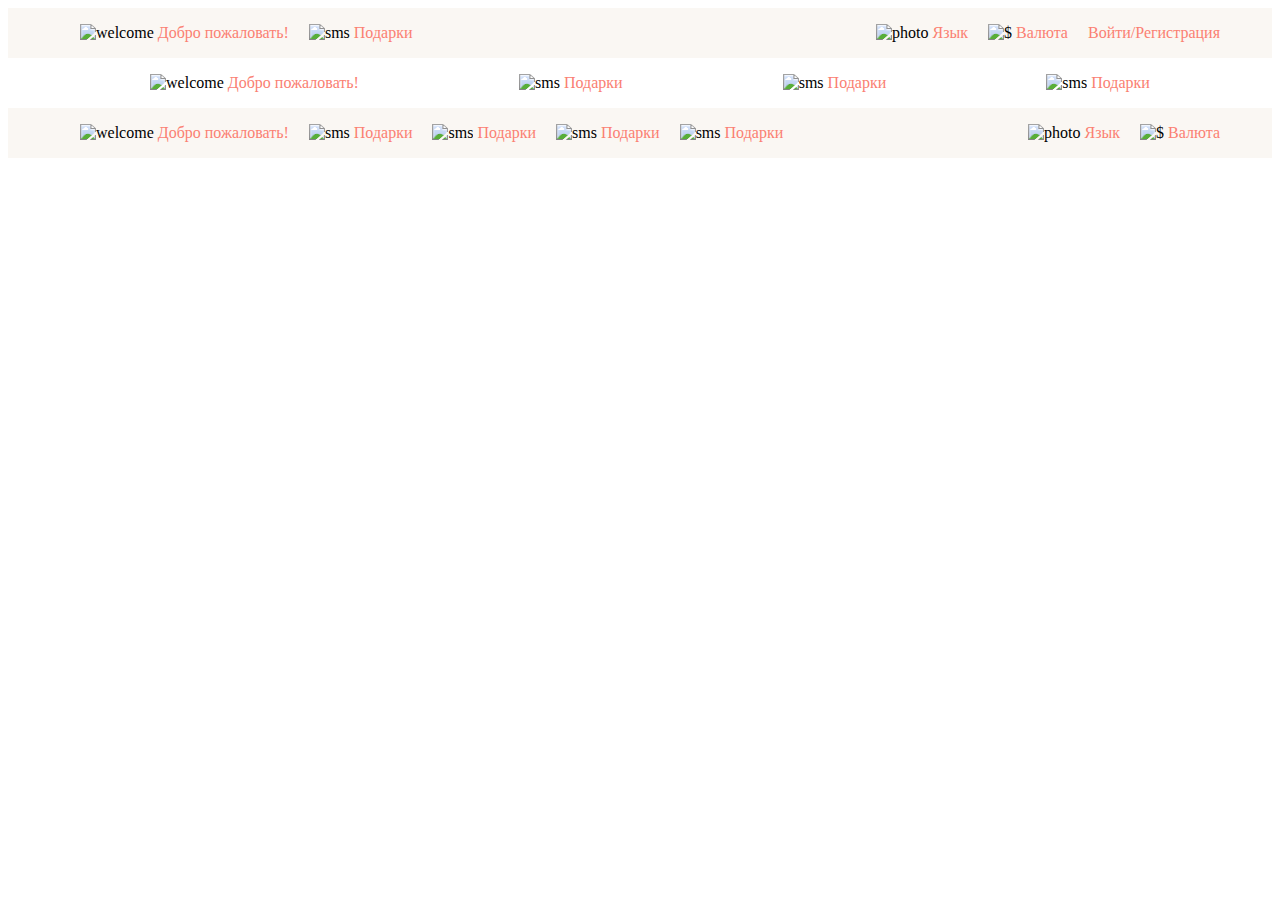
==== html/index.html @ f15d33f8 "Add files via upload" ====
<!DOCTYPE html>
<html lang="ru">

<head>
    <meta charset="UTF-8">
    <link rel="stylesheet" href="../css/style.css">
    <link href="https://fonts.googleapis.com/css2?family=Akronim&display=swap" rel="stylesheet">
    <title>Document</title>
</head>

<body>
    <header>
        <!-- HEADER-FIRST-BLOCK-START -->
        <div class="first-block">

            <div class="container">
                <ul>
                    <li><img src="" alt="welcome" id="wel">
                        <a href="#" class="pipe">Добро пожаловать!</a>
                    </li>
                    <li><img src="" alt="sms" id="prs"> <a href="#">Подарки</a> </li>
                </ul>

                <ul>
                    <li><img src="" alt="photo" id="lng"> <a href="#">Язык</a> </li>
                    <li><img src="" alt="$" id="cur"> <a href="#">Валюта</a> </li>
                    <li> <a href="#">Войти/Регистрация</a></li>
                </ul>
            </div>
            <!-- /.container -->
        </div>
        <!-- HEADER-TOP-END -->

        <!-- SECOND-BLoCK -->
        <div class="second-block">
            <div class="container">
                <ul>
                    <li><img src="" alt="welcome" id="wel">
                        <a href="#" class="pipe">Добро пожаловать!</a>
                    </li>
                    <li><img src="" alt="sms" id="prs"> <a href="#">Подарки</a> </li>
                    <li><img src="" alt="sms" id="prs"> <a href="#">Подарки</a> </li>
                    <li><img src="" alt="sms" id="prs"> <a href="#">Подарки</a> </li>
                </ul>
            </div>
            <!-- /.container -->
        </div>
        <!-- /.second-block -->

        <!-- THIRD-BLOCK -->
        <div class="third-block">
            <div class="container">
                <ul>
                    <li><img src="" alt="welcome" id="wel">
                        <a href="#" class="pipe">Добро пожаловать!</a>
                    </li>
                    <li><img src="" alt="sms" id="prs"> <a href="#">Подарки</a> </li>
                    <li><img src="" alt="sms" id="prs"> <a href="#">Подарки</a> </li>
                    <li><img src="" alt="sms" id="prs"> <a href="#">Подарки</a> </li>
                    <li><img src="" alt="sms" id="prs"> <a href="#">Подарки</a> </li>
                </ul>
                <ul>
                    <li><img src="" alt="photo" id="lng"> <a href="#">Язык</a> </li>
                    <li><img src="" alt="$" id="cur"> <a href="#">Валюта</a> </li>
                </ul>
            </div>
            <!-- /.container -->
        </div>
        <!--THIRD-BLOCK-END -->
    </header>
</body>

</html>
---- css/style.css ----
* {
    box-sizing: border-box;
    /* margin: 0; */
    /* padding: 0; */
}

.container {
    width: 1200px;
    margin: 0 auto;
}
.first-block,
.third-block {
    background-color: rgb(250, 247, 243);
}
.first-block > .container {
    display: flex;
    justify-content: space-between;
}
.third-block > .container {
    display: flex;
    justify-content: space-between;
}
ul {
    display: flex;
    list-style: none;
}
li {
    margin-right: 20px;
}
a {
    text-decoration: none;
    color: salmon;
}
.second-block ul {
    display: flex;
    justify-content: space-around;
}

/* header {
    width: 100%;
    height: 30px;
   
    

    align-items: inherit;
    box-shadow: rgb(245, 135, 0);
} */
/* div ul li a {
    text-decoration: none;
    color: rgb(250, 145, 84);
    font-family: "Akronim", cursive;
    font-size: 10px;
} */
/* li {
    list-style: none;
    color: ;
}
header li {
    display: inline-block;
    flex-direction: row;
}
div ul li {
    display: inline;
    padding: 20px;
}
#wel {
    width: 20px;
    height: 20px;
    padding-top: 5px;
    /* margin-bottom: 5px; */
/* }
#prs {
    width: 20px;
    height: 20px;
    padding-top: 5px;
}
#lng {
    width: 20px;
    height: 20px;
    padding-top: 5px;
}
#cur {
    width: 20px;
    height: 20px;
    padding-top: 5px;
}  */
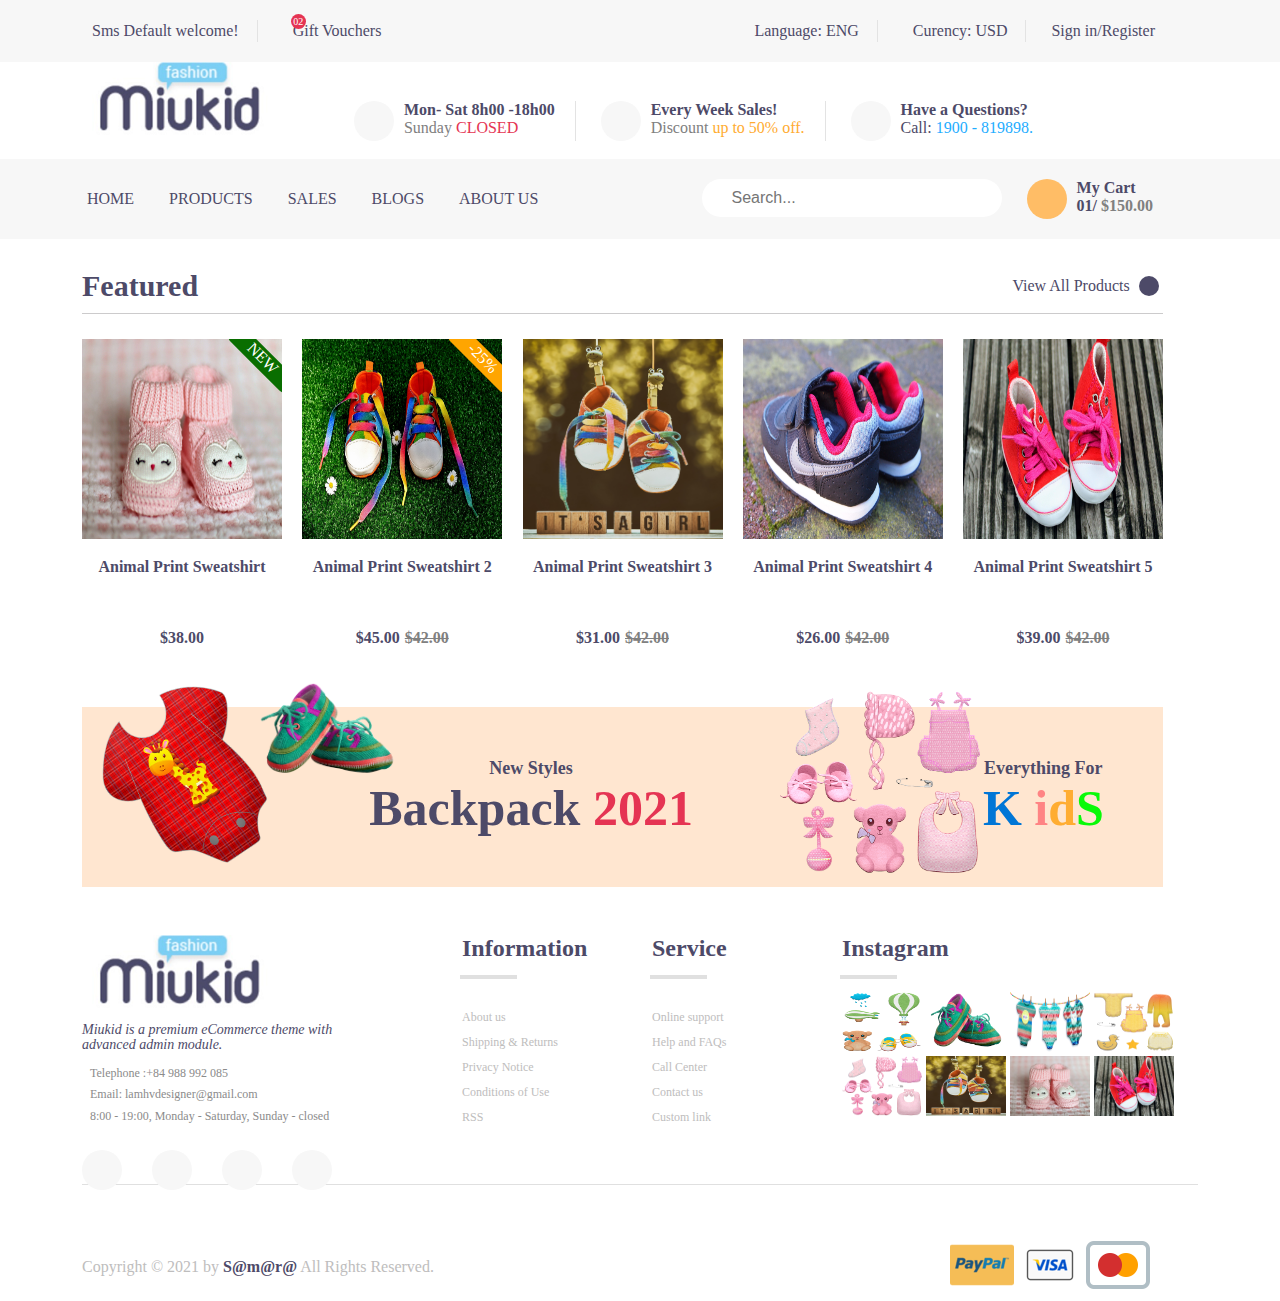
==== commit d400a42e: "Add files via upload" ====
--- a/html/index.html
+++ b/html/index.html
@@ -3,9 +3,13 @@
 
 <head>
     <meta charset="UTF-8">
+    <meta name="viewport" content="width=device-width, initial-scale=1.0">
+    <link rel="stylesheet" href="../css/bootstrap-5/css/bootstrap-grid.min.css">
     <link rel="stylesheet" href="../css/style.css">
+    <link href="../fontawesome/css/all.css" rel="stylesheet">
     <link href="https://fonts.googleapis.com/css2?family=Akronim&display=swap" rel="stylesheet">
     <title>Document</title>
+
 </head>
 
 <body>
@@ -14,17 +18,17 @@
         <div class="first-block">
 
             <div class="container">
-                <ul>
-                    <li><img src="" alt="welcome" id="wel">
-                        <a href="#" class="pipe">Добро пожаловать!</a>
+                <ul class="nav nav-border">
+                    <li><i class="fas fa-bullhorn"></i>
+                        <a href="#" class="pipe">Sms Default welcome! </a>
                     </li>
-                    <li><img src="" alt="sms" id="prs"> <a href="#">Подарки</a> </li>
+                    <li class="two"><i class="fas fa-gift"></i><span>02</span>Gift Vouchers </li>
                 </ul>
 
-                <ul>
-                    <li><img src="" alt="photo" id="lng"> <a href="#">Язык</a> </li>
-                    <li><img src="" alt="$" id="cur"> <a href="#">Валюта</a> </li>
-                    <li> <a href="#">Войти/Регистрация</a></li>
+                <ul class="nav nav-border">
+                    <li><i class="fas fa-language"></i><a href="#">Language: ENG </a> </li>
+                    <li><i class="far fa-money-bill-alt"></i> <a href="#"> Curency: USD </a> </li>
+                    <li> <a href="#">Sign in/Register</a></li>
                 </ul>
             </div>
             <!-- /.container -->
@@ -32,42 +36,364 @@
         <!-- HEADER-TOP-END -->
 
         <!-- SECOND-BLoCK -->
-        <div class="second-block">
+        <section>
             <div class="container">
-                <ul>
-                    <li><img src="" alt="welcome" id="wel">
-                        <a href="#" class="pipe">Добро пожаловать!</a>
-                    </li>
-                    <li><img src="" alt="sms" id="prs"> <a href="#">Подарки</a> </li>
-                    <li><img src="" alt="sms" id="prs"> <a href="#">Подарки</a> </li>
-                    <li><img src="" alt="sms" id="prs"> <a href="#">Подарки</a> </li>
-                </ul>
+                <div class="second-block">
+                    <div class="logo">
+                        <img src="../img/logo2.png" alt="logo" class="logo">
+                    </div>
+                    <div class="nav">
+                        <ul>
+                            <li class="nav-icons">
+                                <div class="left"><span class="circle"><i class="far fa-calendar-alt"></i></span></div>
+                                <div class="right"> <span class="text-bold">Mon- Sat 8h00 -18h00</span>
+                                    <p class="gray">Sunday <span class="red">CLOSED</span>
+                                </div>
+                                </p>
+                            </li>
+                            <li class="nav-icons">
+                                <div class="left"><span class="circle"><i class="fas fa-bookmark"></i></span></div>
+                                <div class="right"><span class="text-bold">Every Week Sales!</span>
+                                    <p class="gray"> Discount <span class="yellow">up to 50%
+                                            off.</span></p>
+                                </div>
+                            </li>
+                            <li class="nav-icons">
+                                <div class="left"><span class="circle"><i class="fas fa-phone-alt"></i></span></div>
+                                <div class="right"><span class="text-bold">Have a Questions? </span>
+                                    <p>Call: <span class="blue">1900 - 819898.</span></p>
+                                </div>
+
+                            </li>
+                        </ul>
+                    </div>
+                    <!-- /.nav -->
+                </div>
+                <!-- /.second-block -->
             </div>
             <!-- /.container -->
+
+
+
+            <!-- THIRD-BLOCK -->
+            <div class="third-block">
+                <div class="container">
+                    <ul class=" menu">
+                        <li>
+                            <a class="nav-link" href="#">Home
+                                <ul class="dropmenu">
+                                    <li>Homepage1</li>
+                                    <li>Homepage2</li>
+                                    <li>Homepage3</li>
+                                </ul>
+                            </a>
+                        </li>
+                        <li>
+                            <a class="nav-link nav-arrow" href="#">Products
+                                <i class="fas fa-chevron-down"></i>
+                                <ul class="dropmenu">
+                                    <li>Homepage1</li>
+                                    <li>Homepage2</li>
+                                    <li>Homepage3</li>
+                                </ul>
+                            </a>
+                        </li>
+                        <li>
+                            <a class="nav-link nav-arrow" href="#">Sales
+                                <i class="fas fa-chevron-down"></i>
+                                <ul class="dropmenu">
+                                    <li>Homepage1</li>
+                                    <li>Homepage2</li>
+                                    <li>Homepage3</li>
+                                </ul>
+                            </a>
+
+                        </li>
+                        <li> <a class="nav-link" href="#">Blogs</a> </li>
+                        <li> <a class="nav-link" href="#">About Us</a> </li>
+                    </ul>
+                    <ul class="nav">
+                        <li class="search-icon"><input class="search" type="text" placeholder="Search...">
+                            <im class="fas fa-search "></im>
+                        </li>
+
+
+                        <li class="nav-icons icon-cart">
+                            <div class="left"><span class="circle circle-orange"><i
+                                        class="fas fa-shopping-bag"></i></span></div>
+                            <div class="right"> <span class="text-bold">My Cart </span>
+                                <p class="text-bold">01/ <span class="gray">$150.00 </span>
+                            </div>
+                            </p>
+                        </li>
+                    </ul>
+
+                </div>
+                <!-- /.container -->
+            </div>
+            <!--THIRD-BLOCK-END -->
+        </section>
+    </header>
+    <main>
+        <section>
+            <div class="container">
+                <div class="main-container">
+                    <div class="main-title">
+                        <h2>Featured </h2>
+                        <div class="view-arrow">
+                            <a href="">
+                                <div>View All Products</div>
+                                <div class="circle arrow"><i class="fas fa-chevron-right"></i></div>
+                            </a>
+                        </div>
+                        <!-- /.view-arrow -->
+                    </div>
+                    <!-- /.main-title -->
+
+                    <div class="main-cards">
+                        <div class="main-card">
+                            <span class="tootal new">NEW</span>
+                            <img src="../img/CARDS/shoes7.jpg" alt="shoes1" class="main-card-img">
+                            <h4 class="main-card-title">Animal Print Sweatshirt
+                            </h4>
+                            <div class="stars">
+                                <i class="fas fa-star"></i>
+                                <i class="fas fa-star"></i>
+                                <i class="fas fa-star"></i>
+                                <i class="fas fa-star"></i>
+                                <i class="fas fa-star"></i>
+                            </div>
+                            <!-- /.stars -->
+                            <p class="price">$38.00 </p>
+                            <div class="card-icons">
+                                <div class="circle icons add-to-card"><i class="fas fa-shopping-bag"></i></div>
+                                <div class="circle icons"><i class="fas fa-search-plus"></i></div>
+                                <div class="circle icons red"><i class="fas fa-heart"></i></div>
+                            </div>
+                            <!-- /.card-icons -->
+                        </div>
+                        <!-- /.main-card -->
+                        <div class="main-card">
+                            <span class="tootal sale25">-25%</span>
+                            <img src="../img/CARDS/shoes10.jpg" alt="shoes2" class="main-card-img">
+                            <h4 class="main-card-title">Animal Print Sweatshirt 2</h4>
+                            <div class="stars">
+                                <i class="fas fa-star"></i>
+                                <i class="fas fa-star"></i>
+                                <i class="fas fa-star"></i>
+                                <i class="fas fa-star"></i>
+                                <i class="fas fa-star-half-alt"></i>
+                            </div>
+                            <!-- /.stars -->
+                            <p class="price">$45.00<del>$42.00 </del></p>
+                            <div class="card-icons">
+                                <div class="circle icons add-to-card"><i class="fas fa-shopping-bag"></i></div>
+                                <div class="circle icons"><i class="fas fa-search-plus"></i></div>
+                                <div class="circle icons red"><i class="fas fa-heart"></i></div>
+                            </div>
+                            <!-- /.card-icons -->
+                        </div>
+                        <!-- /.main-card -->
+                        <div class="main-card">
+                            <img src="../img/CARDS/shoes6.jpg" alt="shoes3" class="main-card-img">
+                            <h4 class="main-card-title">Animal Print Sweatshirt 3</h4>
+                            <div class="stars">
+                                <i class="fas fa-star"></i>
+                                <i class="fas fa-star"></i>
+                                <i class="fas fa-star"></i>
+                                <i class="fas fa-star-half-alt"></i>
+                                <i class="far fa-star"></i>
+                            </div>
+                            <!-- /.stars -->
+                            <p class="price">$31.00<del>$42.00</del></p>
+                            <div class="card-icons">
+                                <div class="circle icons add-to-card"><i class="fas fa-shopping-bag"></i></div>
+                                <div class="circle icons"><i class="fas fa-search-plus"></i></div>
+                                <div class="circle icons red"><i class="fas fa-heart"></i></div>
+                            </div>
+                            <!-- /.card-icons -->
+                        </div>
+                        <!-- /.main-card -->
+                        <div class="main-card">
+                            <img src="../img/CARDS/shoes9.jpg" alt="shoes4" class="main-card-img">
+                            <h4 class="main-card-title">Animal Print Sweatshirt 4</h4>
+                            <div class="stars">
+                                <i class="fas fa-star"></i>
+                                <i class="fas fa-star"></i>
+                                <i class="fas fa-star-half-alt"></i>
+                                <i class="far fa-star"></i>
+                                <i class="far fa-star"></i>
+                            </div>
+                            <!-- /.stars -->
+                            <p class="price">$26.00<del>$42.00</del></p>
+                            <div class="card-icons">
+                                <div class="circle icons add-to-card"><i class="fas fa-shopping-bag"></i></div>
+                                <div class="circle icons"><i class="fas fa-search-plus"></i></div>
+                                <div class="circle icons red"><i class="fas fa-heart"></i></div>
+                            </div>
+                            <!-- /.card-icons -->
+                        </div>
+                        <!-- /.main-card -->
+                        <div class="main-card">
+                            <img src="../img/CARDS/shoes8.jpg" alt="shoes5" class="main-card-img">
+                            <h4 class="main-card-title">Animal Print Sweatshirt 5</h4>
+                            <div class="stars">
+                                <i class="fas fa-star"></i>
+                                <i class="fas fa-star"></i>
+                                <i class="far fa-star"></i>
+                                <i class="far fa-star"></i>
+                                <i class="far fa-star"></i>
+                            </div>
+                            <!-- /.stars -->
+                            <p class="price">$39.00<del>$42.00</del></p>
+                            <div class="card-icons">
+                                <div class="circle icons add-to-card"><i class="fas fa-shopping-bag"></i></div>
+                                <div class="circle icons"><i class="fas fa-search-plus"></i></div>
+                                <div class="circle icons red"><i class="fas fa-heart"></i></div>
+                            </div>
+                            <!-- /.card-icons -->
+                        </div>
+                        <!-- /.main-card -->
+                    </div>
+                    <!-- /.main-cards -->
+                </div>
+                <!-- /.main-container -->
+                <div class="my-5 banner">
+                    <div class="banner-left">
+                        <div class="banner-img">
+                            <img class="bn1" src="../img/CARDS/ban.png" alt="banner">
+                            <img class="bn2" src="../img/CARDS/shoes2.png" alt="banner">
+                        </div>
+                        <!-- /.banner-img -->
+                        <div class="banner-title">
+                            <p>New Styles </p>
+                            <h2>Backpack <span class="red">2021</span> </h2>
+                        </div>
+                        <!-- /.banner-title -->
+                    </div>
+                    <!-- /.banner-left -->
+                    <div class="banner-right">
+                        <div class="banner-img">
+                            <img class="bn3" src="../img/CARDS/shoes5.png" alt="banner">
+                        </div>
+                        <!-- /.banner-img -->
+                        <div class="banner-title">
+                            <p>Everything For </p>
+                            <h2><span class="rainbow">K</span> <span class="second-lett">i</span><span
+                                    class="third-lett">d</span><span class="last-lett">S</span> </h2>
+                        </div>
+                        <!-- /.banner-title -->
+                    </div>
+                    <!-- /.banner-right -->
+
+
+                </div>
+            </div>
+            <!-- /.container -->
+
+        </section>
+    </main>
+    <footer>
+        <div class="container">
+            <div class="first-footer mb-5">
+                <div class="row">
+                    <div class="col-4">
+                        <img src="../img/logo2.png" alt="footer-logo">
+                        <p class="italic-text">Miukid is a premium eCommerce theme with advanced admin module. </p>
+                        <ul class="footer-list">
+                            <li>
+                                <a href="tel: +84 988 992 085"><i class="fas fa-phone-alt me-2"></i>Telephone :+84 988
+                                    992
+                                    085</a>
+                            </li>
+                            <li>
+                                <a href="mailto:lamhvdesigner@gmail.Com"><i class="far fa-envelope me-2"></i>Email:
+                                    lamhvdesigner@gmail.com </a>
+                            </li>
+                            <li>
+                                <a href="#"><i class="far fa-clock me-2"></i>8:00 - 19:00, Monday - Saturday, Sunday -
+                                    closed
+                                </a>
+                            </li>
+                        </ul>
+                    </div>
+                    <!-- /.col-4 -->
+                    <div class="col-2">
+
+                        <h2 class="footer-titles">Information </h2>
+                        <ul class="descrip mt-5">
+                            <li><a href="#">About us</a> </li>
+                            <li><a href="#">Shipping & Returns</a> </li>
+                            <li><a href="#">Privacy Notice</a> </li>
+                            <li><a href="#">Conditions of Use</a> </li>
+                            <li><a href="#">RSS</a> </li>
+                        </ul>
+
+                    </div>
+                    <!-- /.col-2 -->
+                    <div class="col-2">
+                        <h2 class="footer-titles">Service </h2>
+                        <ul class="descrip mt-5">
+                            <li> <a href="">Online support</a></li>
+                            <li> <a href="">Help and FAQs</a></li>
+                            <li> <a href="">Call Center</a></li>
+                            <li> <a href="">Contact us</a></li>
+                            <li> <a href="">Custom link</a></li>
+                        </ul>
+                    </div>
+                    <!-- /.col-2 -->
+                    <div class="col-4">
+                        <h2 class="footer-titles-4 "> Instagram </h2>
+                        <div class="footer-img">
+                            <img src="../img/CARDS/shoes1.png" alt="img">
+                            <img src="../img/CARDS/shoes2.png" alt="img">
+                            <img src="../img/CARDS/shoes3.png" alt="img">
+                            <img src="../img/CARDS/shoes4.png" alt="img">
+                            <img src="../img/CARDS/shoes5.png" alt="img">
+                            <img src="../img/CARDS/shoes6.jpg" alt="img">
+                            <img src="../img/CARDS/shoes7.jpg" alt="img">
+                            <img src="../img/CARDS/shoes8.jpg" alt="img">
+                        </div>
+                        <!-- /.footer-img -->
+                    </div>
+                    <!-- /.col-4 -->
+                </div>
+                <!-- /.row -->
+                <div class="footer-social-icons">
+                    <span class="circle"><i class="fab fa-twitter"></i></span>
+                    <span class="circle"><i class="fab fa-skype"></i></span>
+                    <span class="circle"><i class="fab fa-vine"></i></span>
+                    <span class="circle"><i class="fab fa-facebook-f"></i></span>
+
+
+
+
+                </div>
+                <!-- /.footer-social-icons -->
+            </div>
+            <!-- /.first-footer -->
+
+            <div class="second-footer">
+                <div class="second-footer-text">
+                    <p>Copyright © 2021 by <b>S@m@r@</b> All Rights Reserved. </p>
+                </div>
+                <!-- /.second-footer-text -->
+                <div class="second-footer-img me-5">
+                    <img src="../img/CARDS/paypal.png" alt="paypal">
+                    <img src="../img/CARDS/visa.png" alt="visa">
+                    <img src="../img/CARDS/MasterCard.png" alt="master">
+                </div>
+                <!-- /.second-footer-img -->
+
+            </div>
+            <!-- /.second-footer -->
         </div>
-        <!-- /.second-block -->
-
-        <!-- THIRD-BLOCK -->
-        <div class="third-block">
-            <div class="container">
-                <ul>
-                    <li><img src="" alt="welcome" id="wel">
-                        <a href="#" class="pipe">Добро пожаловать!</a>
-                    </li>
-                    <li><img src="" alt="sms" id="prs"> <a href="#">Подарки</a> </li>
-                    <li><img src="" alt="sms" id="prs"> <a href="#">Подарки</a> </li>
-                    <li><img src="" alt="sms" id="prs"> <a href="#">Подарки</a> </li>
-                    <li><img src="" alt="sms" id="prs"> <a href="#">Подарки</a> </li>
-                </ul>
-                <ul>
-                    <li><img src="" alt="photo" id="lng"> <a href="#">Язык</a> </li>
-                    <li><img src="" alt="$" id="cur"> <a href="#">Валюта</a> </li>
-                </ul>
-            </div>
-            <!-- /.container -->
-        </div>
-        <!--THIRD-BLOCK-END -->
-    </header>
+        <!-- /.container -->
+    </footer>
+
+    <script src="../css/bootstrap-5/js/bootstrap.bundle.min.js"></script>
+    <script src="../script/script28.js"></script>
+
 </body>
 
 </html>--- a/css/style.css
+++ b/css/style.css
@@ -1,7 +1,8 @@
 * {
     box-sizing: border-box;
-    /* margin: 0; */
-    /* padding: 0; */
+    color: #4d4a68;
+    margin: 0;
+    padding: 0;
 }
 
 .container {
@@ -10,77 +11,452 @@
 }
 .first-block,
 .third-block {
-    background-color: rgb(250, 247, 243);
+    background-color: #f7f7f7;
+    padding: 20px 0;
 }
 .first-block > .container {
     display: flex;
+    align-items: center;
     justify-content: space-between;
 }
 .third-block > .container {
     display: flex;
     justify-content: space-between;
+    align-items: center;
+}
+
+.nav > li > i {
+    margin-right: 10px;
 }
 ul {
     display: flex;
     list-style: none;
 }
 li {
-    margin-right: 20px;
+    margin-right: 25px;
 }
 a {
     text-decoration: none;
-    color: salmon;
-}
-.second-block ul {
+    /* color: #4d4a68; */
+}
+
+.two {
+    position: relative;
+}
+.nav-border > li {
+    padding: 2px 18px 2px 0;
+    border-right: 1px solid #e3e3e3;
+}
+.nav-border > li:last-child {
+    border-right: 0;
+}
+.two span {
+    display: flex;
+    justify-content: center;
+    align-items: center;
+    background-color: #e53453;
+    width: 15px;
+    height: 15px;
+    text-align: center;
+    border-radius: 50%;
+    font-size: 10px;
+    position: absolute;
+    left: 8px;
+    bottom: 13px;
+    color: #fff;
+}
+
+/* SECOND-BLOCK */
+
+.second-block {
+    position: relative;
+    display: flex;
+    justify-content: space-between;
+    align-items: center;
+    margin-bottom: 20px;
+}
+.nav-arrow i {
+    font-size: 8px;
+}
+.nav ul {
+    display: flex;
+    justify-content: space-between;
+    /* margin: 0 auto; */
+    position: absolute;
+    right: 120px;
+}
+.nav-icons {
+    display: flex;
+    border-right: 1px solid #e3e3e3;
+    padding-right: 20px;
+
+    /* justify-content: space-around; */
+}
+.nav-icons:last-child {
+    border-right: 0px;
+}
+.right {
+    margin-left: 10px;
+}
+
+.circle {
+    display: flex;
+    align-items: center;
+    justify-content: center;
+    width: 40px;
+    height: 40px;
+    background-color: #f7f7f7;
+    border-radius: 50%;
+}
+.gray {
+    color: gray;
+}
+.red {
+    color: #e53453;
+}
+.yellow {
+    color: rgb(255, 172, 49);
+}
+.blue {
+    color: rgb(30, 173, 255);
+}
+.text-bold {
+    font-size: 16px;
+    font-weight: 700;
+}
+
+/* THIRD-BLOCK */
+.menu {
+    position: relative;
+    margin: 0;
+}
+
+.nav-link:hover .dropmenu {
+    display: block;
+}
+.dropmenu {
+    display: none;
+    position: absolute;
+    background-color: #f7f7f7;
+    padding: 10px;
+    top: 40px;
+    transition: 3s;
+}
+.menu a {
+    padding: 5px;
+
+    border-radius: 10px;
+}
+.nav-link {
+    text-transform: uppercase;
+}
+.nav-link:hover {
+    background-color: aqua;
+    color: #fff;
+}
+.circle-orange {
+    background-color: rgb(255, 189, 102);
+}
+.icon-cart {
+    font-size: 12px;
+}
+.icon-cart i {
+    color: rgb(255, 248, 238);
+    font-size: 16px;
+}
+.search {
+    border: none;
+    padding: 10px 30px;
+    font-size: 16px;
+    border-radius: 26px;
+    width: 300px;
+}
+.search-icon {
+    position: relative;
+}
+.fa-search {
+    position: absolute;
+    top: 13px;
+    right: 10px;
+}
+
+/* MAIN-START */
+.main-title {
+    display: flex;
+    align-items: center;
+    justify-content: space-between;
+    margin: 30px auto 16px auto;
+    border-bottom: 1px solid rgba(204, 203, 204);
+    padding-bottom: 10px;
+    margin-right: 35px;
+}
+.view-arrow > a {
     display: flex;
     justify-content: space-around;
-}
-
-/* header {
-    width: 100%;
-    height: 30px;
-   
-    
-
-    align-items: inherit;
-    box-shadow: rgb(245, 135, 0);
-} */
-/* div ul li a {
-    text-decoration: none;
-    color: rgb(250, 145, 84);
-    font-family: "Akronim", cursive;
-    font-size: 10px;
-} */
-/* li {
-    list-style: none;
-    color: ;
-}
-header li {
-    display: inline-block;
-    flex-direction: row;
-}
-div ul li {
-    display: inline;
-    padding: 20px;
-}
-#wel {
+    align-items: center;
+    /* padding-left: 5px; */
+    width: 155px;
+}
+.arrow {
+    background-color: #4d4a68;
+    font-size: 14px;
+    display: flex;
+    align-items: center;
+    justify-content: center;
     width: 20px;
     height: 20px;
-    padding-top: 5px;
-    /* margin-bottom: 5px; */
-/* }
-#prs {
-    width: 20px;
+    border-radius: 50%;
+}
+.arrow i {
+    color: rgb(226, 226, 226);
+    font-size: 12px;
+}
+.main-title h2 {
+    font-size: 30px;
+}
+.main-cards {
+    display: flex;
+    justify-content: space-between;
+    align-items: center;
+    text-align: center;
+    margin-top: 25px;
+    margin-right: 35px;
+}
+.main-card {
+    position: relative;
+    overflow: hidden;
+    min-height: 320px;
+}
+.main-card > img {
+    width: 200px;
+    height: 200px;
+}
+.main-card:hover {
+    transform: scale(1.1);
+    transition: 0.5s;
+}
+.main-card:hover .stars {
+    display: none;
+}
+.main-card:hover .price {
+    display: none;
+}
+.main-card:hover .card-icons {
+    display: flex;
+    margin-left: 5px;
+    justify-content: center;
+}
+.main-card-title {
+    margin: 15px 0;
+    font-size: 16px;
+    font-weight: 800;
+}
+.stars i {
+    padding: 5px;
+    font-size: 14px;
+    color: orange;
+}
+.price {
+    margin-top: 15px;
+    padding: 5px;
+    font-weight: 700;
+}
+.price del {
+    margin-left: 5px;
+    color: grey;
+}
+.tootal {
+    position: absolute;
+    width: 80px;
     height: 20px;
-    padding-top: 5px;
-}
-#lng {
-    width: 20px;
-    height: 20px;
-    padding-top: 5px;
-}
-#cur {
-    width: 20px;
-    height: 20px;
-    padding-top: 5px;
-}  */
+    border-radius: 5px;
+    top: 10px;
+    left: 140px;
+    /* transition: 45deg; */
+    transform: rotate(45deg);
+    color: white;
+    z-index: 1;
+}
+.new {
+    background-color: rgb(9, 110, 0);
+}
+.sale25 {
+    background-color: orange;
+}
+.card-icons {
+    display: none;
+}
+.main-card:hover .red i {
+    font-size: 16px;
+    color: red;
+}
+.add-to-card > i {
+    color: rgb(253, 159, 51);
+}
+
+/* BANNERS */
+.banner {
+    display: flex;
+    /* min-width: 1200px; */
+    justify-content: space-between;
+    align-items: center;
+    /* margin: 80px 0; */
+}
+/* .banner-img img {
+    width: 150px;
+    height: 150px;
+} */
+.bn2 {
+    width: 150px;
+    /* height: 110px; */
+    position: absolute;
+    bottom: 105px;
+    left: 170px;
+}
+.bn1 {
+    width: 180px;
+    position: absolute;
+    bottom: 0;
+    left: 10px;
+    transform: rotate(-35deg);
+}
+.banner-left {
+    position: relative;
+    display: flex;
+    justify-content: space-around;
+    align-items: center;
+    width: 730px;
+    height: 180px;
+    background-color: rgb(255, 230, 208);
+}
+.banner-right {
+    margin-right: 35px;
+    position: relative;
+    display: flex;
+    justify-content: space-around;
+    align-items: center;
+    width: 400px;
+    height: 180px;
+    background-color: rgb(255, 230, 208);
+}
+.bn3 {
+    position: absolute;
+    bottom: 12px;
+    width: 200px;
+    height: 185px;
+    left: 0;
+}
+
+.banner-title {
+    margin-left: 25px;
+    text-align: center;
+}
+.banner-title > h2 {
+    font-weight: bold;
+    font-size: 50px;
+}
+.banner-title > p {
+    font-size: 18px;
+    font-weight: bold;
+}
+.rainbow {
+    color: rgb(0, 118, 214);
+}
+.second-lett {
+    color: rgb(255, 132, 132);
+}
+.third-lett {
+    color: rgb(255, 173, 50);
+}
+.last-lett {
+    color: rgb(8, 250, 8);
+}
+
+/* FOOTER */
+.first-footer {
+    border-bottom: 1px solid #e0e0e0;
+    height: 250px;
+}
+.footer-list {
+    flex-direction: column;
+}
+.italic-text {
+    width: 300px;
+    font-size: 14px;
+    font-style: italic;
+    line-height: 1.1;
+    margin: 10px 0;
+}
+.footer-list li a {
+    color: #8b8b8b;
+    font-size: 12px;
+    line-height: 1.8;
+}
+.col-2,
+.col-4 {
+    position: relative;
+}
+.footer-titles {
+    text-align: start;
+}
+.footer-titles:after {
+    content: "";
+    position: absolute;
+    width: 30%;
+    height: 4px;
+    background-color: #e0e0e0;
+    /* bottom: -15px; */
+    top: 40px;
+    left: 10px;
+}
+
+.footer-titles-4:after {
+    content: "";
+    position: absolute;
+    width: 15%;
+    height: 4px;
+    background-color: #e0e0e0;
+    /* bottom: -15px; */
+    top: 40px;
+    left: 10px;
+}
+.descrip {
+    display: flex;
+    flex-direction: column;
+}
+.descrip li > a {
+    font-size: 12px;
+    color: #bebdbd;
+    display: block;
+    margin-bottom: 10px;
+}
+.descrip a:hover {
+    margin-left: 15px;
+    transition: 0.4s;
+}
+.footer-img {
+    margin-top: 30px;
+    width: 370px;
+    padding-right: 15px;
+}
+.footer-img > img {
+    width: 80px;
+    height: 60px;
+}
+.footer-social-icons {
+    display: flex;
+    width: 250px;
+    justify-content: space-between;
+    margin-top: 15px;
+}
+.second-footer {
+    display: flex;
+    justify-content: space-between;
+    align-items: center;
+}
+.second-footer-text p {
+    color: #bebdbd;
+}
+.second-footer-text b {
+    color: #4d4a68;
+}
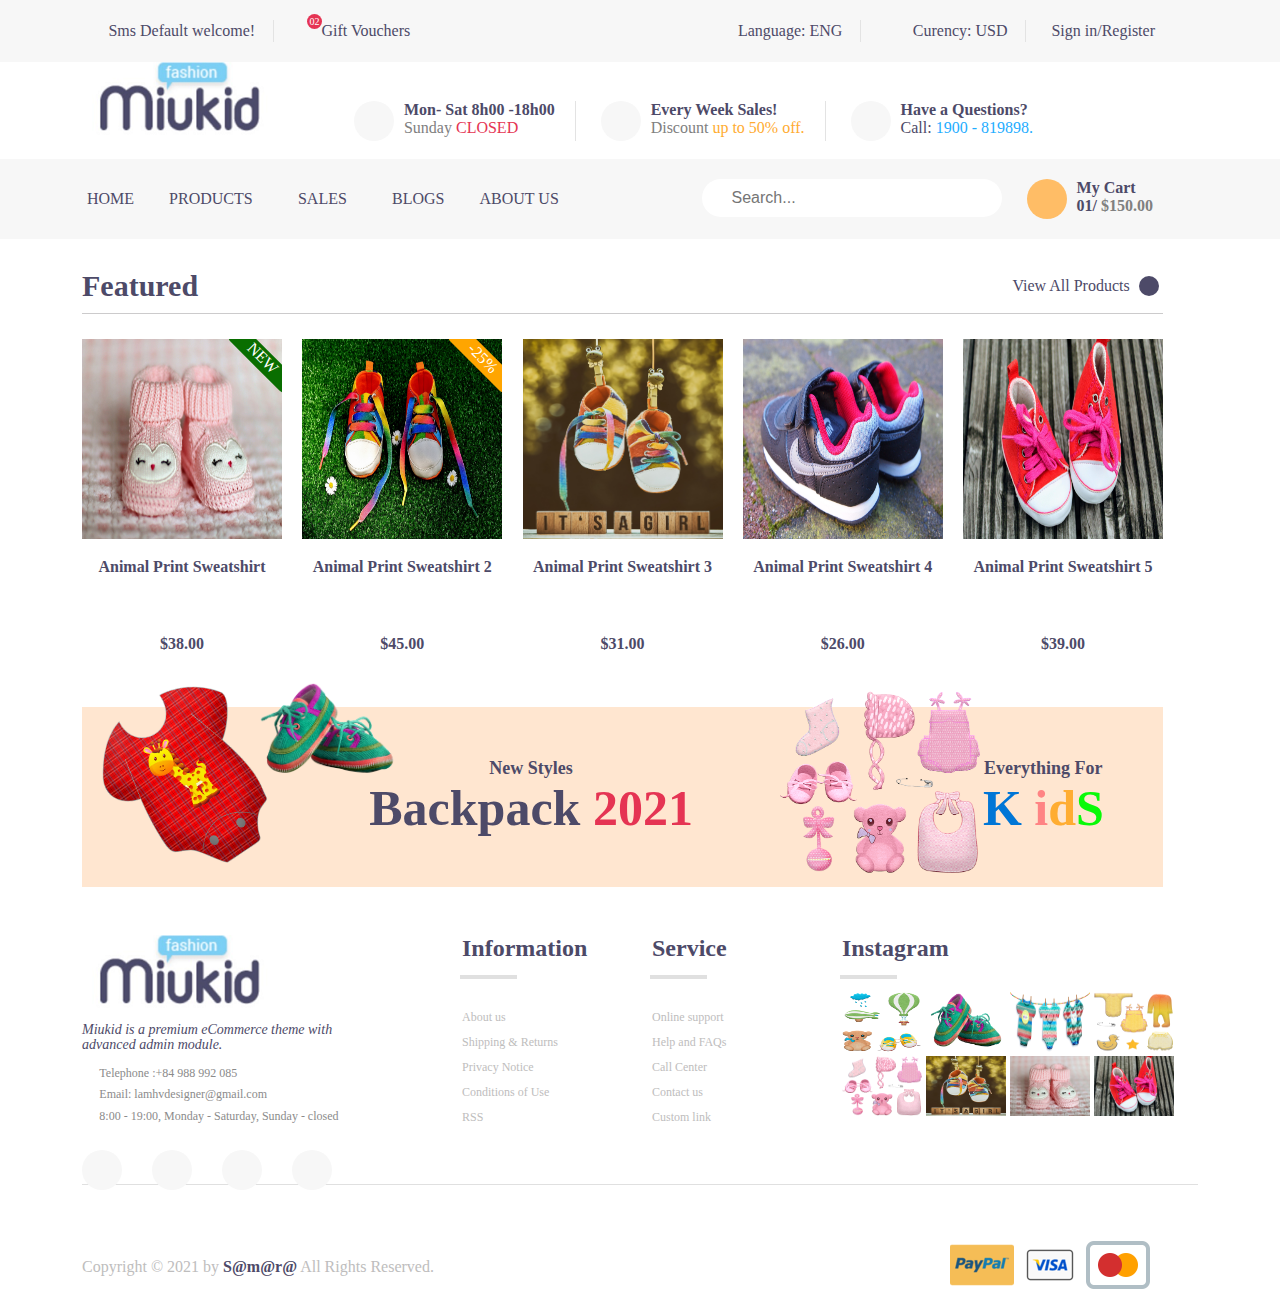
==== commit 151b971c: "five-file" ====
--- a/html/index.html
+++ b/html/index.html
@@ -6,7 +6,8 @@
     <meta name="viewport" content="width=device-width, initial-scale=1.0">
     <link rel="stylesheet" href="../css/bootstrap-5/css/bootstrap-grid.min.css">
     <link rel="stylesheet" href="../css/style.css">
-    <link href="../fontawesome/css/all.css" rel="stylesheet">
+    <!-- <link href="../fontawesome/css/all.css" rel="stylesheet"> -->
+    <link href="../fontawes/css/all.css" rel="stylesheet">
     <link href="https://fonts.googleapis.com/css2?family=Akronim&display=swap" rel="stylesheet">
     <title>Document</title>
 
@@ -164,7 +165,7 @@
                                 <i class="fas fa-star"></i>
                             </div>
                             <!-- /.stars -->
-                            <p class="price">$38.00 </p>
+                            <p class="price"><span>$38.00</span> </p>
                             <div class="card-icons">
                                 <div class="circle icons add-to-card"><i class="fas fa-shopping-bag"></i></div>
                                 <div class="circle icons"><i class="fas fa-search-plus"></i></div>
@@ -185,7 +186,7 @@
                                 <i class="fas fa-star-half-alt"></i>
                             </div>
                             <!-- /.stars -->
-                            <p class="price">$45.00<del>$42.00 </del></p>
+                            <p class="price"><span>$45.00</span></p>
                             <div class="card-icons">
                                 <div class="circle icons add-to-card"><i class="fas fa-shopping-bag"></i></div>
                                 <div class="circle icons"><i class="fas fa-search-plus"></i></div>
@@ -205,7 +206,7 @@
                                 <i class="far fa-star"></i>
                             </div>
                             <!-- /.stars -->
-                            <p class="price">$31.00<del>$42.00</del></p>
+                            <p class="price"><span>$31.00</span></p>
                             <div class="card-icons">
                                 <div class="circle icons add-to-card"><i class="fas fa-shopping-bag"></i></div>
                                 <div class="circle icons"><i class="fas fa-search-plus"></i></div>
@@ -225,7 +226,7 @@
                                 <i class="far fa-star"></i>
                             </div>
                             <!-- /.stars -->
-                            <p class="price">$26.00<del>$42.00</del></p>
+                            <p class="price"><span>$26.00</span></p>
                             <div class="card-icons">
                                 <div class="circle icons add-to-card"><i class="fas fa-shopping-bag"></i></div>
                                 <div class="circle icons"><i class="fas fa-search-plus"></i></div>
@@ -245,7 +246,7 @@
                                 <i class="far fa-star"></i>
                             </div>
                             <!-- /.stars -->
-                            <p class="price">$39.00<del>$42.00</del></p>
+                            <p class="price"><span>$39.00</span></p>
                             <div class="card-icons">
                                 <div class="circle icons add-to-card"><i class="fas fa-shopping-bag"></i></div>
                                 <div class="circle icons"><i class="fas fa-search-plus"></i></div>
@@ -393,6 +394,9 @@
 
     <script src="../css/bootstrap-5/js/bootstrap.bundle.min.js"></script>
     <script src="../script/script28.js"></script>
+    <script src="../script/hw29.js"></script>
+    <script src="../script/hw33.js"></script>
+
 
 </body>
 
